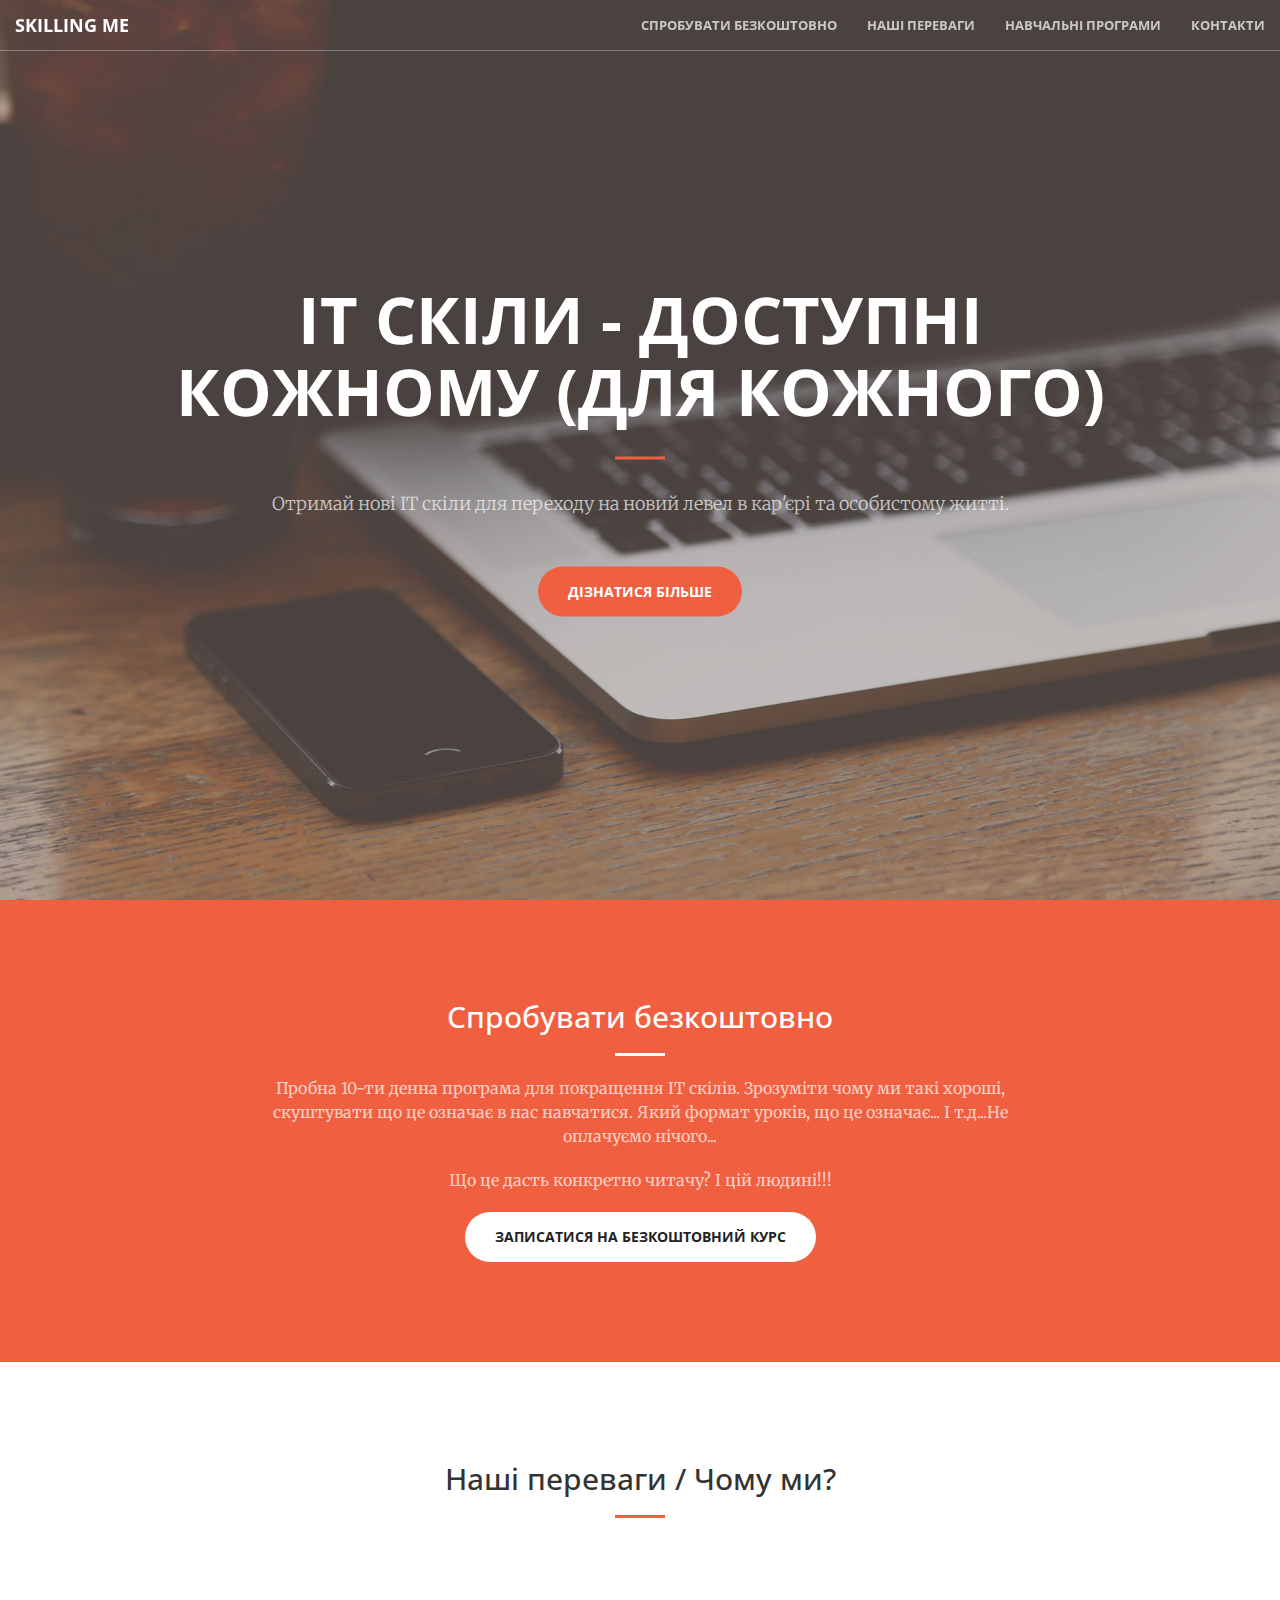
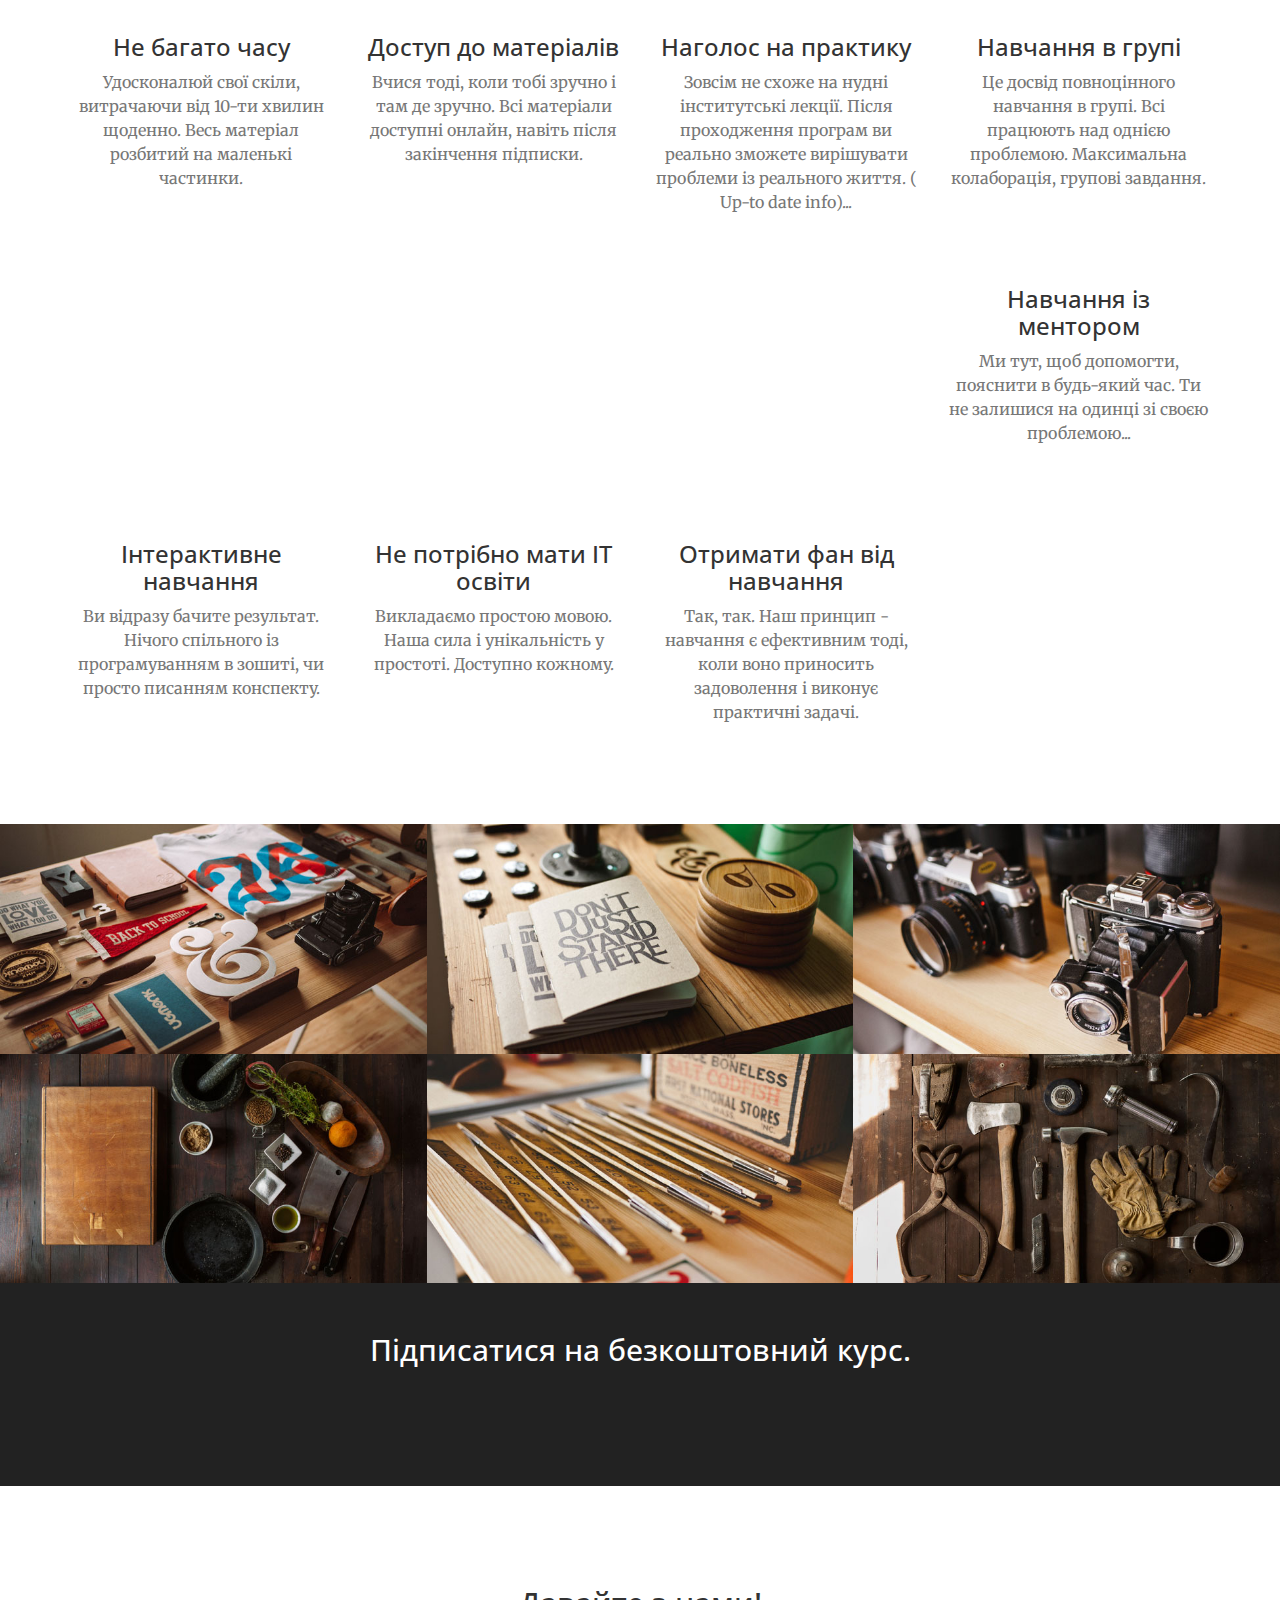
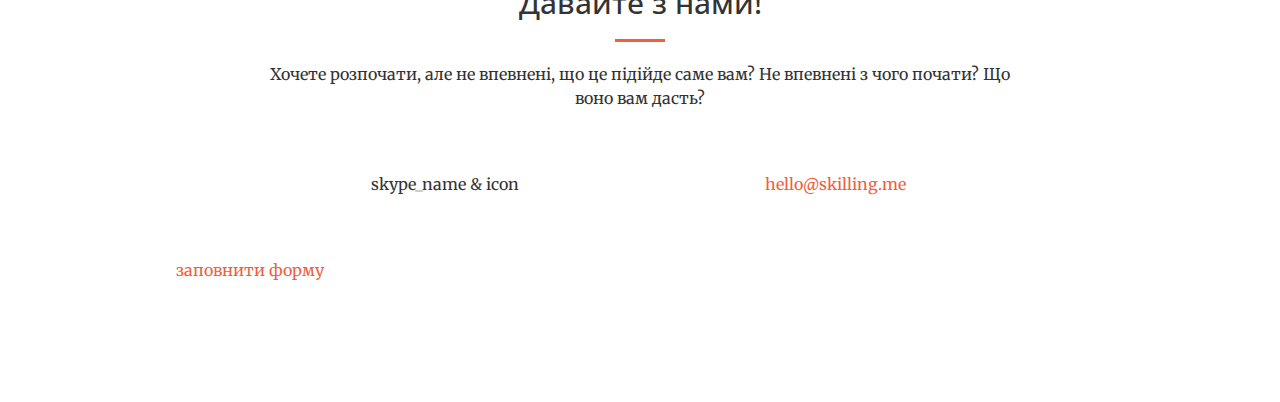
==== index.html @ f7391963 "Initial commit" ====
<!DOCTYPE html>
<html lang="ua">

<head>

    <meta charset="utf-8">
    <meta http-equiv="X-UA-Compatible" content="IE=edge">
    <meta name="viewport" content="width=device-width, initial-scale=1">
    <meta name="description" content="">
    <meta name="author" content="">

    <title>Skilling.Me: оновлюємо скіли</title>

    <!-- Bootstrap Core CSS -->
    <link rel="stylesheet" href="css/bootstrap.min.css" type="text/css">

    <!-- Custom Fonts -->
    <link href='http://fonts.googleapis.com/css?family=Open+Sans:300italic,400italic,600italic,700italic,800italic,400,300,600,700,800' rel='stylesheet' type='text/css'>
    <link href='http://fonts.googleapis.com/css?family=Merriweather:400,300,300italic,400italic,700,700italic,900,900italic' rel='stylesheet' type='text/css'>
    <link rel="stylesheet" href="font-awesome/css/font-awesome.min.css" type="text/css">

    <!-- Plugin CSS -->
    <link rel="stylesheet" href="css/animate.min.css" type="text/css">

    <!-- Custom CSS -->
    <link rel="stylesheet" href="css/creative.css" type="text/css">

    <!-- HTML5 Shim and Respond.js IE8 support of HTML5 elements and media queries -->
    <!-- WARNING: Respond.js doesn't work if you view the page via file:// -->
    <!--[if lt IE 9]>
        <script src="https://oss.maxcdn.com/libs/html5shiv/3.7.0/html5shiv.js"></script>
        <script src="https://oss.maxcdn.com/libs/respond.js/1.4.2/respond.min.js"></script>
    <![endif]-->

</head>

<body id="page-top">

    <nav id="mainNav" class="navbar navbar-default navbar-fixed-top">
        <div class="container-fluid">
            <!-- Brand and toggle get grouped for better mobile display -->
            <div class="navbar-header">
                <button type="button" class="navbar-toggle collapsed" data-toggle="collapse" data-target="#bs-example-navbar-collapse-1">
                    <span class="sr-only">Toggle navigation</span>
                    <span class="icon-bar"></span>
                    <span class="icon-bar"></span>
                    <span class="icon-bar"></span>
                </button>
                <a class="navbar-brand page-scroll" href="#page-top">Skilling Me</a>
            </div>

            <!-- Collect the nav links, forms, and other content for toggling -->
            <div class="collapse navbar-collapse" id="bs-example-navbar-collapse-1">
                <ul class="nav navbar-nav navbar-right">
                    <li>
                        <a class="page-scroll" href="#about">Спробувати безкоштовно</a>
                    </li>
                    <li>
                        <a class="page-scroll" href="#services">Наші переваги</a>
                    </li>
                    <li>
                        <a class="page-scroll" href="#portfolio">Навчальні програми</a>
                    </li>
                    <li>
                        <a class="page-scroll" href="#contact">Контакти</a>
                    </li>
                </ul>
            </div>
            <!-- /.navbar-collapse -->
        </div>
        <!-- /.container-fluid -->
    </nav>

    <header>
        <div class="header-content">
            <div class="header-content-inner">
                <h1>IT скіли - доступні кожному (для кожного) </h1>
                <hr>
						<p>Отримай нові IT скіли для переходу на новий левел в кар'єрі та особистому житті. 
						</p>
					
                <a href="#about" class="btn btn-primary btn-xl page-scroll">Дізнатися більше</a>
            </div>
        </div>
    </header>

    <section class="bg-primary" id="about">
        <div class="container">
            <div class="row">
                <div class="col-lg-8 col-lg-offset-2 text-center">
                    <h2 class="section-heading">Спробувати безкоштовно</h2>
                    <hr class="light">
                    <p class="text-faded">Пробна 10-ти денна програма для покращення ІТ скілів. Зрозуміти чому ми такі хороші, скуштувати що це означає в нас навчатися. Який формат уроків, що це означає... І т.д...Не оплачуємо нічого... 
					</p>
					<p class="text-faded"> Що це дасть конкретно читачу? І цій людині!!!</p>
                    <a href="#" class="btn btn-default btn-xl">Записатися на безкоштовний курс</a>
                </div>
            </div>
        </div>
    </section>

    <section id="services">
        <div class="container">
            <div class="row">
                <div class="col-lg-12 text-center">
                    <h2 class="section-heading">Наші переваги / Чому ми?</h2>
                    <hr class="primary">
                </div>
            </div>
        </div>
        <div class="container">
            <div class="row">
                <div class="col-lg-3 col-md-6 text-center">
                    <div class="service-box">
                        <i class="fa fa-4x fa-diamond wow bounceIn text-primary"></i>
                        <h3>Не багато часу</h3>
                        <p class="text-muted">Удосконалюй свої скіли, витрачаючи від 10-ти хвилин щоденно. Весь матеріал розбитий на маленькі частинки.</p>
                    </div>
                </div>
                <div class="col-lg-3 col-md-6 text-center">
                    <div class="service-box">
                        <i class="fa fa-4x fa-paper-plane wow bounceIn text-primary" data-wow-delay=".1s"></i>
                        <h3>Доступ до матеріалів</h3>
                        <p class="text-muted">Вчися тоді, коли тобі зручно і там де зручно. Всі матеріали доступні онлайн, навіть після закінчення підписки.</p>
                    </div>
                </div>
				<div class="col-lg-3 col-md-6 text-center">
                    <div class="service-box">
                        <i class="fa fa-4x fa-paper-plane wow bounceIn text-primary" data-wow-delay=".1s"></i>
                        <h3>Наголос на практику</h3>
                        <p class="text-muted">Зовсім не схоже на нудні інститутські лекції. Після проходження програм ви реально зможете вирішувати проблеми із реального життя. ( Up-to date info)...</p>
                    </div>
                </div>
                <div class="col-lg-3 col-md-6 text-center">
                    <div class="service-box">
                        <i class="fa fa-4x fa-newspaper-o wow bounceIn text-primary" data-wow-delay=".2s"></i>
                        <h3>Навчання в групі</h3>
                        <p class="text-muted">Це досвід повноцінного навчання в групі. Всі працюють над однією проблемою. Максимальна колаборація, групові завдання.</p>
                    </div>
                </div>
                <div class="col-lg-3 col-md-6 text-center">
                    <div class="service-box">
                        <i class="fa fa-4x fa-heart wow bounceIn text-primary" data-wow-delay=".3s"></i>
                        <h3>Навчання із ментором</h3>
                        <p class="text-muted">Ми тут, щоб допомогти, пояснити в будь-який час. Ти не залишися на одинці зі своєю проблемою...</p>
                    </div>
                </div>
				<div class="col-lg-3 col-md-6 text-center">
                    <div class="service-box">
                        <i class="fa fa-4x fa-heart wow bounceIn text-primary" data-wow-delay=".3s"></i>
                        <h3>Інтерактивне навчання</h3>
                        <p class="text-muted">Ви відразу бачите результат. Нічого спільного із програмуванням в зошиті, чи просто писанням конспекту.</p>
                    </div>
                </div>
				<div class="col-lg-3 col-md-6 text-center">
                    <div class="service-box">
                        <i class="fa fa-4x fa-heart wow bounceIn text-primary" data-wow-delay=".3s"></i>
                        <h3>Не потрібно мати ІТ освіти</h3>
                        <p class="text-muted">Викладаємо простою мовою. Наша сила і унікальність у простоті. Доступно кожному. </p>
                    </div>
                </div>
				<div class="col-lg-3 col-md-6 text-center">
                    <div class="service-box">
                        <i class="fa fa-4x fa-heart wow bounceIn text-primary" data-wow-delay=".3s"></i>
                        <h3>Отримати фан від навчання</h3>
                        <p class="text-muted">Так, так. Наш принцип - навчання є ефективним тоді, коли воно приносить задоволення і виконує практичні задачі. </p>
                    </div>
                </div>
            </div>
        </div>
    </section>

<!-- 
 <aside class="bg-dark">
<div class="container text-center">
            <div class="call-to-action">
                <h2>Наші напрямки / курси, програми</h2>
            </div>
        </div> 
-->    
	<section class="no-padding" id="portfolio">
        <div class="container-fluid">
            <div class="row no-gutter">
                <div class="col-lg-4 col-sm-6">
                    <a href="#" class="portfolio-box">
                        <img src="img/portfolio/1.jpg" class="img-responsive" alt="">
                        <div class="portfolio-box-caption">
                            <div class="portfolio-box-caption-content">
                                <div class="project-category text-faded">
                                    WEB
                                </div>
                                <div class="project-name">
                                    Веб-старт
                                </div>
                            </div>
                        </div>
                    </a>
                </div>
                <div class="col-lg-4 col-sm-6">
                    <a href="#" class="portfolio-box">
                        <img src="img/portfolio/2.jpg" class="img-responsive" alt="">
                        <div class="portfolio-box-caption">
                            <div class="portfolio-box-caption-content">
                                <div class="project-category text-faded">
                                    WEB
                                </div>
                                <div class="project-name">
                                    Веб-дизайн
                                </div>
                            </div>
                        </div>
                    </a>
                </div>
                <div class="col-lg-4 col-sm-6">
                    <a href="#" class="portfolio-box">
                        <img src="img/portfolio/3.jpg" class="img-responsive" alt="">
                        <div class="portfolio-box-caption">
                            <div class="portfolio-box-caption-content">
                                <div class="project-category text-faded">
                                    WEB
                                </div>
                                <div class="project-name">
                                    Веб-розробка
                                </div>
                            </div>
                        </div>
                    </a>
                </div>
                <div class="col-lg-4 col-sm-6">
                    <a href="#" class="portfolio-box">
                        <img src="img/portfolio/4.jpg" class="img-responsive" alt="">
                        <div class="portfolio-box-caption">
                            <div class="portfolio-box-caption-content">
                                <div class="project-category text-faded">
                                    Просто IT
                                </div>
                                <div class="project-name">
                                    Навики роботи із: Office- навики
                                </div>
                            </div>
                        </div>
                    </a>
                </div>
                <div class="col-lg-4 col-sm-6">
                    <a href="#" class="portfolio-box">
                        <img src="img/portfolio/5.jpg" class="img-responsive" alt="">
                        <div class="portfolio-box-caption">
                            <div class="portfolio-box-caption-content">
                                <div class="project-category text-faded">
                                    Просто IT
                                </div>
                                <div class="project-name">
                                    Системне адміністрування
                                </div>
                            </div>
                        </div>
                    </a>
                </div>
                <div class="col-lg-4 col-sm-6">
                    <a href="#" class="portfolio-box">
                        <img src="img/portfolio/6.jpg" class="img-responsive" alt="">
                        <div class="portfolio-box-caption">
                            <div class="portfolio-box-caption-content">
                                <div class="project-category text-faded">
                                    Просто IT
                                </div>
                                <div class="project-name">
                                    Комунікації в IT. Софт - скіли, соцмережі, презентації. Як воно все влаштовано. Куди бігти за допомогою...
                                </div>
                            </div>
                        </div>
                    </a>
                </div>
            </div>
        </div>
    </section>

   <aside class="bg-dark">
        <div class="container text-center">
            <div class="call-to-action">
                <h2>Підписатися на безкоштовний курс.</h2> 
                <a href="#" class="btn btn-default btn-xl wow tada">Так, спробувати ІТ безкоштовно</a>
            </div>
        </div>
    </aside>

    <section id="contact">
        <div class="container">
            <div class="row">
                <div class="col-lg-8 col-lg-offset-2 text-center">
                    <h2 class="section-heading">Давайте з нами!</h2>
                    <hr class="primary">
                    <p>Хочете розпочати, але не впевнені, що це підійде саме вам? Не впевнені з чого почати? Що воно вам дасть?</p>
                </div>
                <div class="col-lg-4 col-lg-offset-2 text-center">
                    <i class="fa fa-phone fa-3x wow bounceIn"></i>
                    <p>skype_name & icon</p>
                </div>
                <div class="col-lg-4 text-center">
                    <i class="fa fa-envelope-o fa-3x wow bounceIn" data-wow-delay=".1s"></i>
                    <p><a href="mailto:your-email@your-domain.com">hello@skilling.me</a></p>
                </div>
				<div class="col-lg-4 text-center">
                    <i class="fa fa-envelope-o fa-3x wow bounceIn" data-wow-delay=".1s"></i>
                    <p><a href="mailto:your-email@your-domain.com">заповнити форму</a></p>
                </div>
            </div>
        </div>
    </section>

    <!-- jQuery -->
    <script src="js/jquery.js"></script>

    <!-- Bootstrap Core JavaScript -->
    <script src="js/bootstrap.min.js"></script>

    <!-- Plugin JavaScript -->
    <script src="js/jquery.easing.min.js"></script>
    <script src="js/jquery.fittext.js"></script>
    <script src="js/wow.min.js"></script>

    <!-- Custom Theme JavaScript -->
    <script src="js/creative.js"></script>

</body>

</html>
---- css/creative.css ----
/*!
 * Start Bootstrap - Creative Bootstrap Theme (http://startbootstrap.com)
 * Code licensed under the Apache License v2.0.
 * For details, see http://www.apache.org/licenses/LICENSE-2.0.
 */

html,
body {
    width: 100%;
    height: 100%;
}

body {
    font-family: Merriweather,'Helvetica Neue',Arial,sans-serif;
}

hr {
    max-width: 50px;
    border-color: #f05f40;
    border-width: 3px;
}

hr.light {
    border-color: #fff;
}

a {
    color: #f05f40;
    -webkit-transition: all .35s;
    -moz-transition: all .35s;
    transition: all .35s;
}

a:hover,
a:focus {
    color: #eb3812;
}

h1,
h2,
h3,
h4,
h5,
h6 {
    font-family: 'Open Sans','Helvetica Neue',Arial,sans-serif;
}

p {
    margin-bottom: 20px;
    font-size: 16px;
    line-height: 1.5;
}

.bg-primary {
    background-color: #f05f40;
}

.bg-dark {
    color: #fff;
    background-color: #222;
}

.text-faded {
    color: rgba(255,255,255,.7);
}

section {
    padding: 100px 0;
}

aside {
    padding: 50px 0;
}

.no-padding {
    padding: 0;
}

.navbar-default {
    border-color: rgba(34,34,34,.05);
    font-family: 'Open Sans','Helvetica Neue',Arial,sans-serif;
    background-color: #fff;
    -webkit-transition: all .35s;
    -moz-transition: all .35s;
    transition: all .35s;
}

.navbar-default .navbar-header .navbar-brand {
    text-transform: uppercase;
    font-family: 'Open Sans','Helvetica Neue',Arial,sans-serif;
    font-weight: 700;
    color: #f05f40;
}

.navbar-default .navbar-header .navbar-brand:hover,
.navbar-default .navbar-header .navbar-brand:focus {
    color: #eb3812;
}

.navbar-default .nav > li>a,
.navbar-default .nav>li>a:focus {
    text-transform: uppercase;
    font-size: 13px;
    font-weight: 700;
    color: #222;
}

.navbar-default .nav > li>a:hover,
.navbar-default .nav>li>a:focus:hover {
    color: #f05f40;
}

.navbar-default .nav > li.active>a,
.navbar-default .nav>li.active>a:focus {
    color: #f05f40!important;
    background-color: transparent;
}

.navbar-default .nav > li.active>a:hover,
.navbar-default .nav>li.active>a:focus:hover {
    background-color: transparent;
}

@media(min-width:768px) {
    .navbar-default {
        border-color: rgba(255,255,255,.3);
        background-color: transparent;
    }

    .navbar-default .navbar-header .navbar-brand {
        color: rgba(255,255,255,.7);
    }

    .navbar-default .navbar-header .navbar-brand:hover,
    .navbar-default .navbar-header .navbar-brand:focus {
        color: #fff;
    }

    .navbar-default .nav > li>a,
    .navbar-default .nav>li>a:focus {
        color: rgba(255,255,255,.7);
    }

    .navbar-default .nav > li>a:hover,
    .navbar-default .nav>li>a:focus:hover {
        color: #fff;
    }

    .navbar-default.affix {
        border-color: rgba(34,34,34,.05);
        background-color: #fff;
    }

    .navbar-default.affix .navbar-header .navbar-brand {
        font-size: 14px;
        color: #f05f40;
    }

    .navbar-default.affix .navbar-header .navbar-brand:hover,
    .navbar-default.affix .navbar-header .navbar-brand:focus {
        color: #eb3812;
    }

    .navbar-default.affix .nav > li>a,
    .navbar-default.affix .nav>li>a:focus {
        color: #222;
    }

    .navbar-default.affix .nav > li>a:hover,
    .navbar-default.affix .nav>li>a:focus:hover {
        color: #f05f40;
    }
}

header {
    position: relative;
    width: 100%;
    min-height: auto;
    text-align: center;
    color: #fff;
    background-image: url(../img/header.jpg);
    background-position: center;
    -webkit-background-size: cover;
    -moz-background-size: cover;
    background-size: cover;
    -o-background-size: cover;
}

header .header-content {
    position: relative;
    width: 100%;
    padding: 100px 15px;
    text-align: center;
}

header .header-content .header-content-inner h1 {
    margin-top: 0;
    margin-bottom: 0;
    text-transform: uppercase;
    font-weight: 700;
}

header .header-content .header-content-inner hr {
    margin: 30px auto;
}

header .header-content .header-content-inner p {
    margin-bottom: 50px;
    font-size: 16px;
    font-weight: 300;
    color: rgba(255,255,255,.7);
}

@media(min-width:768px) {
    header {
        min-height: 100%;
    }

    header .header-content {
        position: absolute;
        top: 50%;
        padding: 0 50px;
        -webkit-transform: translateY(-50%);
        -ms-transform: translateY(-50%);
        transform: translateY(-50%);
    }

    header .header-content .header-content-inner {
        margin-right: auto;
        margin-left: auto;
        max-width: 1000px;
    }

    header .header-content .header-content-inner p {
        margin-right: auto;
        margin-left: auto;
        max-width: 80%;
        font-size: 18px;
    }
}

.section-heading {
    margin-top: 0;
}

.service-box {
    margin: 50px auto 0;
    max-width: 400px;
}

@media(min-width:992px) {
    .service-box {
        margin: 20px auto 0;
    }
}

.service-box p {
    margin-bottom: 0;
}

.portfolio-box {
    display: block;
    position: relative;
    margin: 0 auto;
    max-width: 650px;
}

.portfolio-box .portfolio-box-caption {
    display: block;
    position: absolute;
    bottom: 0;
    width: 100%;
    height: 100%;
    text-align: center;
    color: #fff;
    opacity: 0;
    background: rgba(240,95,64,.9);
    -webkit-transition: all .35s;
    -moz-transition: all .35s;
    transition: all .35s;
}

.portfolio-box .portfolio-box-caption .portfolio-box-caption-content {
    position: absolute;
    top: 50%;
    width: 100%;
    text-align: center;
    transform: translateY(-50%);
}

.portfolio-box .portfolio-box-caption .portfolio-box-caption-content .project-category,
.portfolio-box .portfolio-box-caption .portfolio-box-caption-content .project-name {
    padding: 0 15px;
    font-family: 'Open Sans','Helvetica Neue',Arial,sans-serif;
}

.portfolio-box .portfolio-box-caption .portfolio-box-caption-content .project-category {
    text-transform: uppercase;
    font-size: 14px;
    font-weight: 600;
}

.portfolio-box .portfolio-box-caption .portfolio-box-caption-content .project-name {
    font-size: 18px;
}

.portfolio-box:hover .portfolio-box-caption {
    opacity: 1;
}

@media(min-width:768px) {
    .portfolio-box .portfolio-box-caption .portfolio-box-caption-content .project-category {
        font-size: 16px;
    }

    .portfolio-box .portfolio-box-caption .portfolio-box-caption-content .project-name {
        font-size: 22px;
    }
}

.call-to-action h2 {
    margin: 0 auto 20px;
}

.text-primary {
    color: #f05f40;
}

.no-gutter > [class*=col-] {
    padding-right: 0;
    padding-left: 0;
}

.btn-default {
    border-color: #fff;
    color: #222;
    background-color: #fff;
    -webkit-transition: all .35s;
    -moz-transition: all .35s;
    transition: all .35s;
}

.btn-default:hover,
.btn-default:focus,
.btn-default.focus,
.btn-default:active,
.btn-default.active,
.open > .dropdown-toggle.btn-default {
    border-color: #ededed;
    color: #222;
    background-color: #f2f2f2;
}

.btn-default:active,
.btn-default.active,
.open > .dropdown-toggle.btn-default {
    background-image: none;
}

.btn-default.disabled,
.btn-default[disabled],
fieldset[disabled] .btn-default,
.btn-default.disabled:hover,
.btn-default[disabled]:hover,
fieldset[disabled] .btn-default:hover,
.btn-default.disabled:focus,
.btn-default[disabled]:focus,
fieldset[disabled] .btn-default:focus,
.btn-default.disabled.focus,
.btn-default[disabled].focus,
fieldset[disabled] .btn-default.focus,
.btn-default.disabled:active,
.btn-default[disabled]:active,
fieldset[disabled] .btn-default:active,
.btn-default.disabled.active,
.btn-default[disabled].active,
fieldset[disabled] .btn-default.active {
    border-color: #fff;
    background-color: #fff;
}

.btn-default .badge {
    color: #fff;
    background-color: #222;
}

.btn-primary {
    border-color: #f05f40;
    color: #fff;
    background-color: #f05f40;
    -webkit-transition: all .35s;
    -moz-transition: all .35s;
    transition: all .35s;
}

.btn-primary:hover,
.btn-primary:focus,
.btn-primary.focus,
.btn-primary:active,
.btn-primary.active,
.open > .dropdown-toggle.btn-primary {
    border-color: #ed431f;
    color: #fff;
    background-color: #ee4b28;
}

.btn-primary:active,
.btn-primary.active,
.open > .dropdown-toggle.btn-primary {
    background-image: none;
}

.btn-primary.disabled,
.btn-primary[disabled],
fieldset[disabled] .btn-primary,
.btn-primary.disabled:hover,
.btn-primary[disabled]:hover,
fieldset[disabled] .btn-primary:hover,
.btn-primary.disabled:focus,
.btn-primary[disabled]:focus,
fieldset[disabled] .btn-primary:focus,
.btn-primary.disabled.focus,
.btn-primary[disabled].focus,
fieldset[disabled] .btn-primary.focus,
.btn-primary.disabled:active,
.btn-primary[disabled]:active,
fieldset[disabled] .btn-primary:active,
.btn-primary.disabled.active,
.btn-primary[disabled].active,
fieldset[disabled] .btn-primary.active {
    border-color: #f05f40;
    background-color: #f05f40;
}

.btn-primary .badge {
    color: #f05f40;
    background-color: #fff;
}

.btn {
    border: 0;
    border-radius: 300px;
    text-transform: uppercase;
    font-family: 'Open Sans','Helvetica Neue',Arial,sans-serif;
    font-weight: 700;
}

.btn-xl {
    padding: 15px 30px;
}

::-moz-selection {
    text-shadow: none;
    color: #fff;
    background: #222;
}

::selection {
    text-shadow: none;
    color: #fff;
    background: #222;
}

img::selection {
    color: #fff;
    background: 0 0;
}

img::-moz-selection {
    color: #fff;
    background: 0 0;
}

body {
    webkit-tap-highlight-color: #222;
}
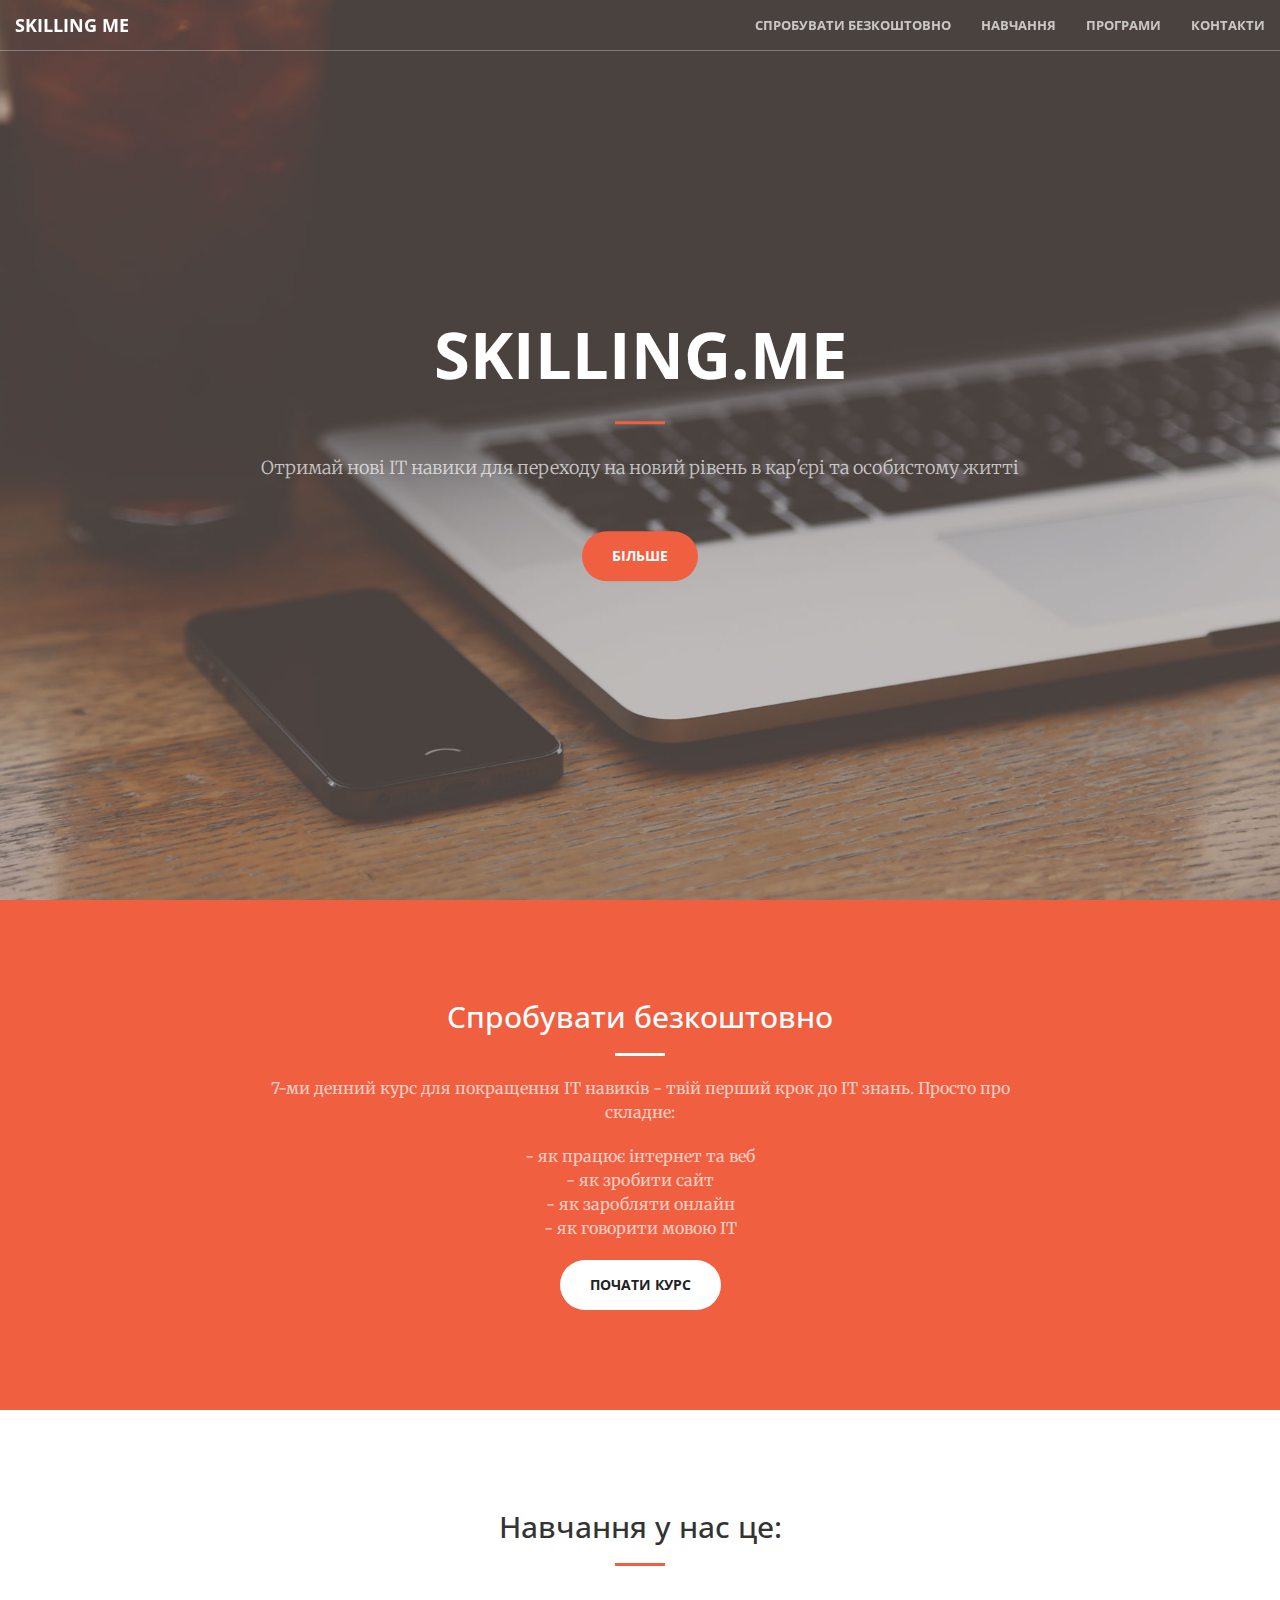
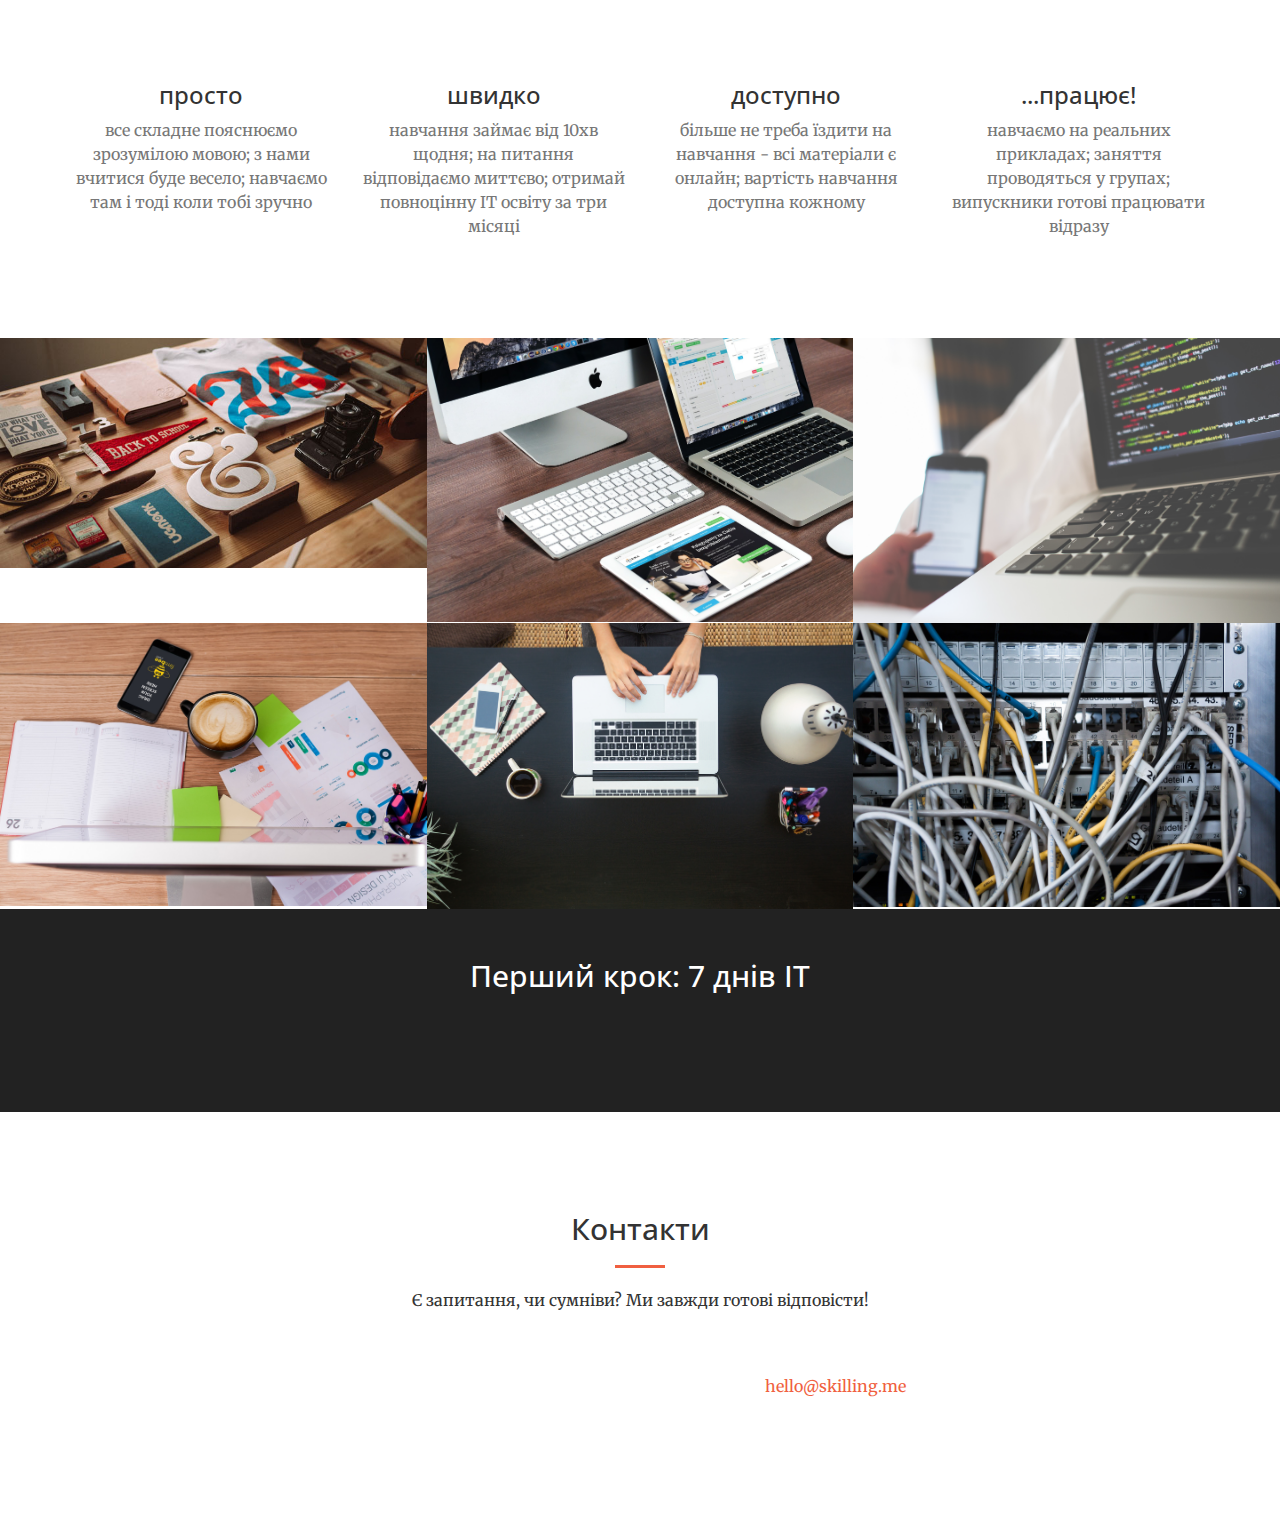
==== commit 599d0183: "Index.html: first version to publish" ====
--- a/index.html
+++ b/index.html
@@ -9,7 +9,7 @@
     <meta name="description" content="">
     <meta name="author" content="">
 
-    <title>Skilling.Me: оновлюємо скіли</title>
+    <title>Skilling.Me: IT навики для кожного</title>
 
     <!-- Bootstrap Core CSS -->
     <link rel="stylesheet" href="css/bootstrap.min.css" type="text/css">
@@ -56,10 +56,10 @@
                         <a class="page-scroll" href="#about">Спробувати безкоштовно</a>
                     </li>
                     <li>
-                        <a class="page-scroll" href="#services">Наші переваги</a>
+                        <a class="page-scroll" href="#services">Навчання</a>
                     </li>
                     <li>
-                        <a class="page-scroll" href="#portfolio">Навчальні програми</a>
+                        <a class="page-scroll" href="#portfolio">Програми</a>
                     </li>
                     <li>
                         <a class="page-scroll" href="#contact">Контакти</a>
@@ -74,12 +74,12 @@
     <header>
         <div class="header-content">
             <div class="header-content-inner">
-                <h1>IT скіли - доступні кожному (для кожного) </h1>
+                <h1>Skilling.Me</h1>
                 <hr>
-						<p>Отримай нові IT скіли для переходу на новий левел в кар'єрі та особистому житті. 
+						<p>Отримай нові IT навики для переходу на новий рівень в кар'єрі та особистому житті 
 						</p>
 					
-                <a href="#about" class="btn btn-primary btn-xl page-scroll">Дізнатися більше</a>
+                <a href="#about" class="btn btn-primary btn-xl page-scroll">Більше</a>
             </div>
         </div>
     </header>
@@ -90,10 +90,16 @@
                 <div class="col-lg-8 col-lg-offset-2 text-center">
                     <h2 class="section-heading">Спробувати безкоштовно</h2>
                     <hr class="light">
-                    <p class="text-faded">Пробна 10-ти денна програма для покращення ІТ скілів. Зрозуміти чому ми такі хороші, скуштувати що це означає в нас навчатися. Який формат уроків, що це означає... І т.д...Не оплачуємо нічого... 
+                    <p class="text-faded">7-ми денний курс для покращення ІТ навиків - твій перший крок до ІТ знань. Просто про складне:</p>
+					<p class="text-faded"> 
+					- як працює інтернет та веб
+					<br>- як зробити сайт
+					<br>- як заробляти онлайн
+					<br>- як говорити мовою ІТ
+					
 					</p>
-					<p class="text-faded"> Що це дасть конкретно читачу? І цій людині!!!</p>
-                    <a href="#" class="btn btn-default btn-xl">Записатися на безкоштовний курс</a>
+					<p class="text-faded"> </p>
+                    <a href="#" class="btn btn-default btn-xl">Почати курс</a>
                 </div>
             </div>
         </div>
@@ -103,7 +109,7 @@
         <div class="container">
             <div class="row">
                 <div class="col-lg-12 text-center">
-                    <h2 class="section-heading">Наші переваги / Чому ми?</h2>
+                    <h2 class="section-heading">Навчання у нас це:</h2>
                     <hr class="primary">
                 </div>
             </div>
@@ -112,60 +118,39 @@
             <div class="row">
                 <div class="col-lg-3 col-md-6 text-center">
                     <div class="service-box">
-                        <i class="fa fa-4x fa-diamond wow bounceIn text-primary"></i>
-                        <h3>Не багато часу</h3>
-                        <p class="text-muted">Удосконалюй свої скіли, витрачаючи від 10-ти хвилин щоденно. Весь матеріал розбитий на маленькі частинки.</p>
+                        <i class="fa fa-4x fa-heart wow bounceIn text-primary"></i>
+                        <h3>просто</h3>
+                        <p class="text-muted">
+						все складне пояснюємо зрозумілою мовою; з нами вчитися буде весело; навчаємо там і тоді коли тобі зручно
+						
+						</p>
                     </div>
                 </div>
                 <div class="col-lg-3 col-md-6 text-center">
                     <div class="service-box">
                         <i class="fa fa-4x fa-paper-plane wow bounceIn text-primary" data-wow-delay=".1s"></i>
-                        <h3>Доступ до матеріалів</h3>
-                        <p class="text-muted">Вчися тоді, коли тобі зручно і там де зручно. Всі матеріали доступні онлайн, навіть після закінчення підписки.</p>
+                        <h3>швидко</h3>
+                        <p class="text-muted">навчання займає від 10хв щодня; на питання відповідаємо миттєво; отримай повноцінну ІТ освіту за три місяці 
+						
                     </div>
                 </div>
 				<div class="col-lg-3 col-md-6 text-center">
                     <div class="service-box">
-                        <i class="fa fa-4x fa-paper-plane wow bounceIn text-primary" data-wow-delay=".1s"></i>
-                        <h3>Наголос на практику</h3>
-                        <p class="text-muted">Зовсім не схоже на нудні інститутські лекції. Після проходження програм ви реально зможете вирішувати проблеми із реального життя. ( Up-to date info)...</p>
-                    </div>
+                        <i class="fa fa-4x fa-newspaper-o wow bounceIn text-primary" data-wow-delay=".1s"></i>
+                        <h3>доступно</h3>
+                        <p class="text-muted">
+						більше не треба їздити на навчання - всі матеріали є онлайн; вартість навчання доступна кожному 
+					</div>
                 </div>
                 <div class="col-lg-3 col-md-6 text-center">
                     <div class="service-box">
-                        <i class="fa fa-4x fa-newspaper-o wow bounceIn text-primary" data-wow-delay=".2s"></i>
-                        <h3>Навчання в групі</h3>
-                        <p class="text-muted">Це досвід повноцінного навчання в групі. Всі працюють над однією проблемою. Максимальна колаборація, групові завдання.</p>
-                    </div>
-                </div>
-                <div class="col-lg-3 col-md-6 text-center">
-                    <div class="service-box">
-                        <i class="fa fa-4x fa-heart wow bounceIn text-primary" data-wow-delay=".3s"></i>
-                        <h3>Навчання із ментором</h3>
-                        <p class="text-muted">Ми тут, щоб допомогти, пояснити в будь-який час. Ти не залишися на одинці зі своєю проблемою...</p>
-                    </div>
-                </div>
-				<div class="col-lg-3 col-md-6 text-center">
-                    <div class="service-box">
-                        <i class="fa fa-4x fa-heart wow bounceIn text-primary" data-wow-delay=".3s"></i>
-                        <h3>Інтерактивне навчання</h3>
-                        <p class="text-muted">Ви відразу бачите результат. Нічого спільного із програмуванням в зошиті, чи просто писанням конспекту.</p>
-                    </div>
-                </div>
-				<div class="col-lg-3 col-md-6 text-center">
-                    <div class="service-box">
-                        <i class="fa fa-4x fa-heart wow bounceIn text-primary" data-wow-delay=".3s"></i>
-                        <h3>Не потрібно мати ІТ освіти</h3>
-                        <p class="text-muted">Викладаємо простою мовою. Наша сила і унікальність у простоті. Доступно кожному. </p>
-                    </div>
-                </div>
-				<div class="col-lg-3 col-md-6 text-center">
-                    <div class="service-box">
-                        <i class="fa fa-4x fa-heart wow bounceIn text-primary" data-wow-delay=".3s"></i>
-                        <h3>Отримати фан від навчання</h3>
-                        <p class="text-muted">Так, так. Наш принцип - навчання є ефективним тоді, коли воно приносить задоволення і виконує практичні задачі. </p>
-                    </div>
-                </div>
+                        <i class="fa fa-4x wow fa-diamond bounceIn text-primary" data-wow-delay=".2s"></i>
+                        <h3>...працює!</h3>
+                        <p class="text-muted">навчаємо на реальних прикладах; заняття проводяться у групах; випускники готові працювати відразу
+					</div>
+                </div>
+                			
+				
             </div>
         </div>
     </section>
@@ -187,39 +172,39 @@
                         <div class="portfolio-box-caption">
                             <div class="portfolio-box-caption-content">
                                 <div class="project-category text-faded">
+                                    ВЕБ
+                                </div>
+                                <div class="project-name">
+                                    Веб-старт
+                                </div>
+                            </div>
+                        </div>
+                    </a>
+                </div>
+                <div class="col-lg-4 col-sm-6">
+                    <a href="#" class="portfolio-box">
+                        <img src="img/portfolio/2.jpg" class="img-responsive" alt="">
+                        <div class="portfolio-box-caption">
+                            <div class="portfolio-box-caption-content">
+                                <div class="project-category text-faded">
+                                    ВЕБ
+                                </div>
+                                <div class="project-name">
+                                    Веб-дизайн
+                                </div>
+                            </div>
+                        </div>
+                    </a>
+                </div>
+                <div class="col-lg-4 col-sm-6">
+                    <a href="#" class="portfolio-box">
+                        <img src="img/portfolio/3.jpg" class="img-responsive" alt="">
+                        <div class="portfolio-box-caption">
+                            <div class="portfolio-box-caption-content">
+                                <div class="project-category text-faded">
                                     WEB
                                 </div>
                                 <div class="project-name">
-                                    Веб-старт
-                                </div>
-                            </div>
-                        </div>
-                    </a>
-                </div>
-                <div class="col-lg-4 col-sm-6">
-                    <a href="#" class="portfolio-box">
-                        <img src="img/portfolio/2.jpg" class="img-responsive" alt="">
-                        <div class="portfolio-box-caption">
-                            <div class="portfolio-box-caption-content">
-                                <div class="project-category text-faded">
-                                    WEB
-                                </div>
-                                <div class="project-name">
-                                    Веб-дизайн
-                                </div>
-                            </div>
-                        </div>
-                    </a>
-                </div>
-                <div class="col-lg-4 col-sm-6">
-                    <a href="#" class="portfolio-box">
-                        <img src="img/portfolio/3.jpg" class="img-responsive" alt="">
-                        <div class="portfolio-box-caption">
-                            <div class="portfolio-box-caption-content">
-                                <div class="project-category text-faded">
-                                    WEB
-                                </div>
-                                <div class="project-name">
                                     Веб-розробка
                                 </div>
                             </div>
@@ -232,10 +217,10 @@
                         <div class="portfolio-box-caption">
                             <div class="portfolio-box-caption-content">
                                 <div class="project-category text-faded">
-                                    Просто IT
-                                </div>
-                                <div class="project-name">
-                                    Навики роботи із: Office- навики
+                                    ВЕБ
+                                </div>
+                                <div class="project-name">
+                                    Wordpress-розробка
                                 </div>
                             </div>
                         </div>
@@ -247,25 +232,25 @@
                         <div class="portfolio-box-caption">
                             <div class="portfolio-box-caption-content">
                                 <div class="project-category text-faded">
-                                    Просто IT
+                                    ВЕБ
+                                </div>
+                                <div class="project-name">
+                                    Ruby On Rails розробка
+                                </div>
+                            </div>
+                        </div>
+                    </a>
+                </div>
+                <div class="col-lg-4 col-sm-6">
+                    <a href="#" class="portfolio-box">
+                        <img src="img/portfolio/6.jpg" class="img-responsive" alt="">
+                        <div class="portfolio-box-caption">
+                            <div class="portfolio-box-caption-content">
+                                <div class="project-category text-faded">
+                                    IT основи
                                 </div>
                                 <div class="project-name">
                                     Системне адміністрування
-                                </div>
-                            </div>
-                        </div>
-                    </a>
-                </div>
-                <div class="col-lg-4 col-sm-6">
-                    <a href="#" class="portfolio-box">
-                        <img src="img/portfolio/6.jpg" class="img-responsive" alt="">
-                        <div class="portfolio-box-caption">
-                            <div class="portfolio-box-caption-content">
-                                <div class="project-category text-faded">
-                                    Просто IT
-                                </div>
-                                <div class="project-name">
-                                    Комунікації в IT. Софт - скіли, соцмережі, презентації. Як воно все влаштовано. Куди бігти за допомогою...
                                 </div>
                             </div>
                         </div>
@@ -278,8 +263,8 @@
    <aside class="bg-dark">
         <div class="container text-center">
             <div class="call-to-action">
-                <h2>Підписатися на безкоштовний курс.</h2> 
-                <a href="#" class="btn btn-default btn-xl wow tada">Так, спробувати ІТ безкоштовно</a>
+                <h2>Перший крок: 7 днів ІТ</h2> 
+                <a href="#" class="btn btn-default btn-xl wow tada">Почати безкоштовно</a>
             </div>
         </div>
     </aside>
@@ -288,23 +273,19 @@
         <div class="container">
             <div class="row">
                 <div class="col-lg-8 col-lg-offset-2 text-center">
-                    <h2 class="section-heading">Давайте з нами!</h2>
+                    <h2 class="section-heading">Контакти</h2>
                     <hr class="primary">
-                    <p>Хочете розпочати, але не впевнені, що це підійде саме вам? Не впевнені з чого почати? Що воно вам дасть?</p>
+                    <p>Є запитання, чи сумніви? Ми завжди готові відповісти!</p>
                 </div>
                 <div class="col-lg-4 col-lg-offset-2 text-center">
                     <i class="fa fa-phone fa-3x wow bounceIn"></i>
-                    <p>skype_name & icon</p>
+                    <p></p>
                 </div>
                 <div class="col-lg-4 text-center">
                     <i class="fa fa-envelope-o fa-3x wow bounceIn" data-wow-delay=".1s"></i>
                     <p><a href="mailto:your-email@your-domain.com">hello@skilling.me</a></p>
                 </div>
-				<div class="col-lg-4 text-center">
-                    <i class="fa fa-envelope-o fa-3x wow bounceIn" data-wow-delay=".1s"></i>
-                    <p><a href="mailto:your-email@your-domain.com">заповнити форму</a></p>
-                </div>
-            </div>
+			</div>
         </div>
     </section>
 
